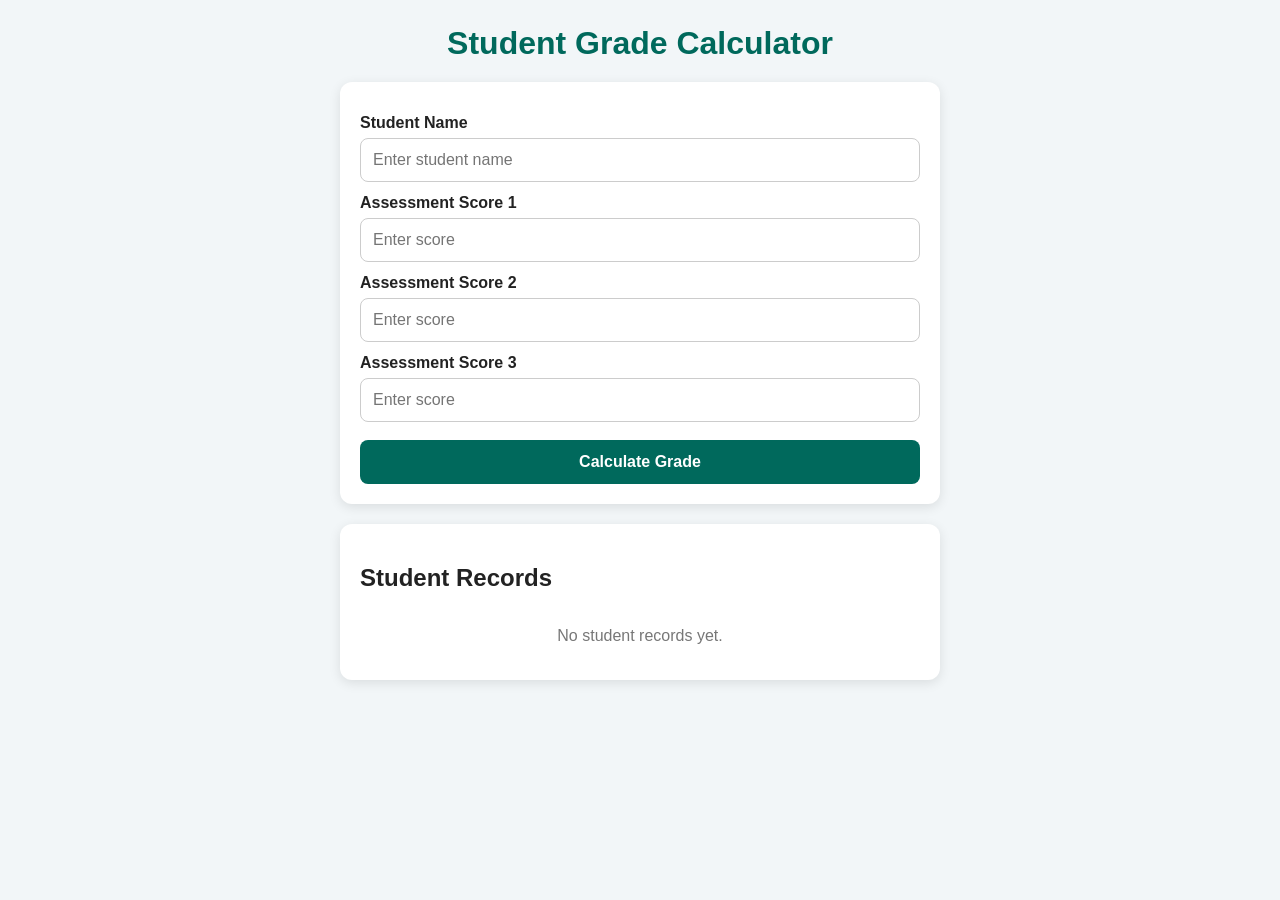
==== index.html @ 1a78a475 "index.html" ====
<!DOCTYPE html>
<html lang="en">
<head>
    <meta charset="UTF-8">
    <meta name="viewport" content="width=device-width, initial-scale=1.0">
    <title>Student Grade Calculator</title>

    <style>
        * {
            box-sizing: border-box;
        }

        body {
            margin: 0;
            font-family: Arial, sans-serif;
            background: #f2f6f8;
            color: #222;
        }

        .container {
            width: 92%;
            max-width: 600px;
            margin: 25px auto;
        }

        h1 {
            text-align: center;
            color: #00695c;
            margin-bottom: 20px;
        }

        .card {
            background: white;
            padding: 20px;
            border-radius: 12px;
            box-shadow: 0 3px 12px rgba(0,0,0,0.1);
            margin-bottom: 20px;
        }

        label {
            display: block;
            font-weight: bold;
            margin-top: 12px;
            margin-bottom: 6px;
        }

        input {
            width: 100%;
            padding: 12px;
            border: 1px solid #ccc;
            border-radius: 8px;
            font-size: 16px;
        }

        button {
            width: 100%;
            padding: 13px;
            margin-top: 18px;
            border: none;
            border-radius: 8px;
            background: #00695c;
            color: white;
            font-size: 16px;
            font-weight: bold;
        }

        button:active {
            opacity: 0.8;
        }

        .record {
            border-left: 5px solid #00695c;
            background: #f8fafa;
            padding: 15px;
            margin-top: 15px;
            border-radius: 8px;
        }

        .record h3 {
            margin-top: 0;
            color: #00695c;
        }

        .delete-btn {
            background: #d32f2f;
            margin-top: 10px;
        }

        #records {
            margin-top: 10px;
        }

        .empty {
            text-align: center;
            color: #777;
            padding: 15px;
        }
    </style>
</head>

<body>

<div class="container">

    <h1>Student Grade Calculator</h1>

    <div class="card">

        <label for="studentName">Student Name</label>
        <input type="text" id="studentName" placeholder="Enter student name">

        <label for="score1">Assessment Score 1</label>
        <input type="number" id="score1" placeholder="Enter score">

        <label for="score2">Assessment Score 2</label>
        <input type="number" id="score2" placeholder="Enter score">

        <label for="score3">Assessment Score 3</label>
        <input type="number" id="score3" placeholder="Enter score">

        <button onclick="calculateGrade()">Calculate Grade</button>

    </div>

    <div class="card">
        <h2>Student Records</h2>
        <div id="records">
            <div class="empty">No student records yet.</div>
        </div>
    </div>

</div>

<script>

    let records = JSON.parse(localStorage.getItem("studentRecords_group16")) || [];

    function calculateGrade() {

        const name = document.getElementById("studentName").value.trim();

        const score1 = Number(document.getElementById("score1").value);
        const score2 = Number(document.getElementById("score2").value);
        const score3 = Number(document.getElementById("score3").value);

        if (name === "") {
            alert("Please enter the student's name.");
            return;
        }

        if (
            document.getElementById("score1").value === "" ||
            document.getElementById("score2").value === "" ||
            document.getElementById("score3").value === ""
        ) {
            alert("Please enter all three assessment scores.");
            return;
        }

        if (
            score1 < 0 || score1 > 100 ||
            score2 < 0 || score2 > 100 ||
            score3 < 0 || score3 > 100
        ) {
            alert("Scores must be between 0 and 100.");
            return;
        }

        const total = score1 + score2 + score3;
        const average = total / 3;

        let grade;

        if (average >= 70) {
            grade = "A";
        } else if (average >= 60) {
            grade = "B";
        } else if (average >= 50) {
            grade = "C";
        } else if (average >= 45) {
            grade = "D";
        } else if (average >= 40) {
            grade = "E";
        } else {
            grade = "F";
        }

        const status = average >= 40 ? "PASS" : "FAIL";

        const student = {
            id: Date.now(),
            name: name,
            score1: score1,
            score2: score2,
            score3: score3,
            total: total,
            average: average.toFixed(2),
            grade: grade,
            status: status
        };

        records.push(student);

        localStorage.setItem("studentRecords_group16", JSON.stringify(records));

        displayRecords();

        document.getElementById("studentName").value = "";
        document.getElementById("score1").value = "";
        document.getElementById("score2").value = "";
        document.getElementById("score3").value = "";
    }

    function displayRecords() {

        const recordsDiv = document.getElementById("records");

        if (records.length === 0) {
            recordsDiv.innerHTML =
                '<div class="empty">No student records yet.</div>';
            return;
        }

        recordsDiv.innerHTML = "";

        records.forEach(function(student) {

            const record = document.createElement("div");

            record.className = "record";

            record.innerHTML = `
                <h3>${student.name}</h3>

                <p><strong>Assessment 1:</strong> ${student.score1}</p>
                <p><strong>Assessment 2:</strong> ${student.score2}</p>
                <p><strong>Assessment 3:</strong> ${student.score3}</p>

                <p><strong>Total Score:</strong> ${student.total}</p>

                <p><strong>Average Score:</strong> ${student.average}</p>

                <p><strong>Grade:</strong> ${student.grade}</p>

                <p><strong>Status:</strong> ${student.status}</p>

                <button class="delete-btn"
                    onclick="deleteRecord(${student.id})">
                    Delete Record
                </button>
            `;

            recordsDiv.appendChild(record);
        });
    }

    function deleteRecord(id) {

        records = records.filter(function(student) {
            return student.id !== id;
        });

        localStorage.setItem("studentRecords_group16", JSON.stringify(records));

        displayRecords();
    }

    displayRecords();

</script>

</body>
</html>
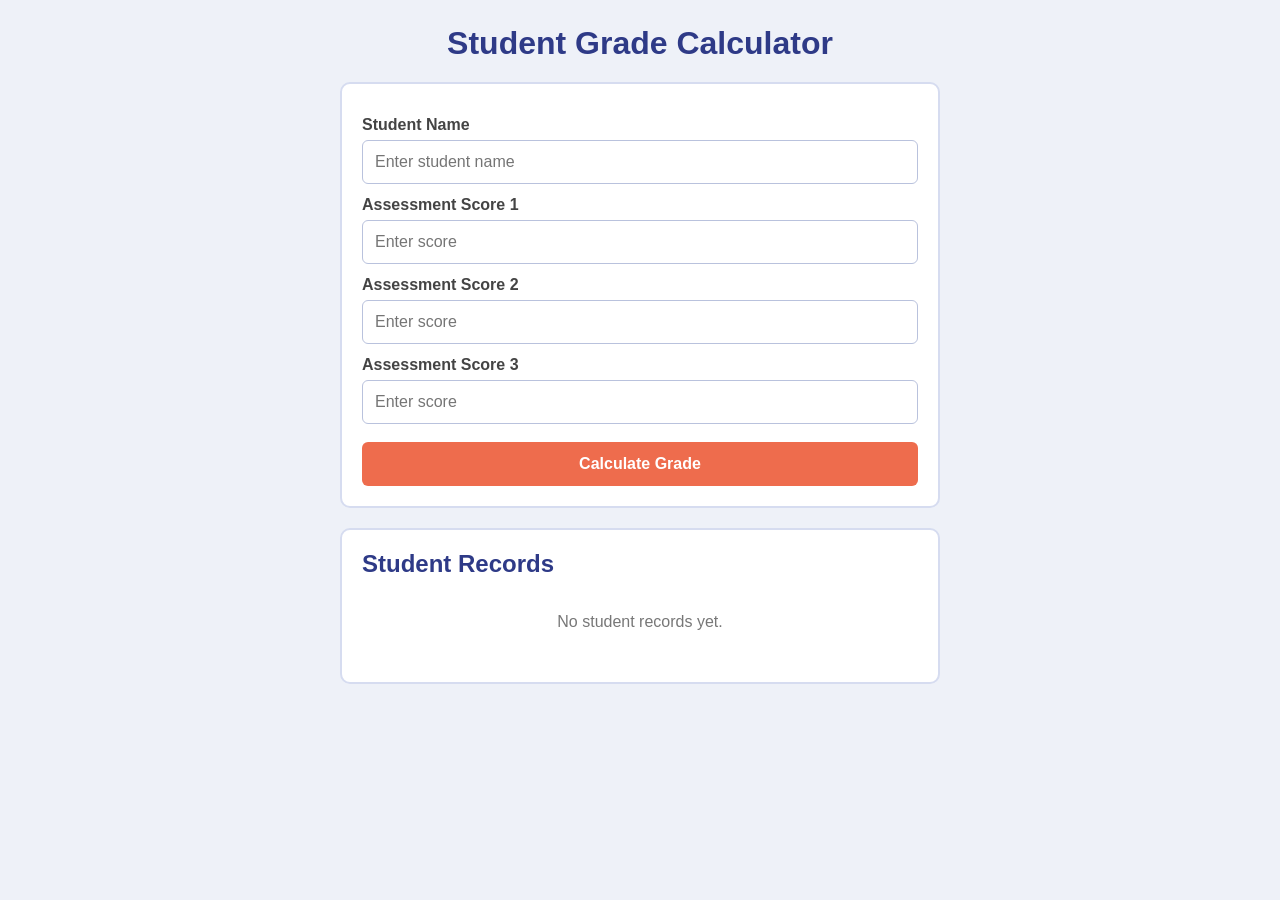
==== commit 8a3eeb0a: "updated html, css and js" ====
--- a/index.html
+++ b/index.html
@@ -1,273 +1,49 @@
 <!DOCTYPE html>
 <html lang="en">
 <head>
-    <meta charset="UTF-8">
-    <meta name="viewport" content="width=device-width, initial-scale=1.0">
-    <title>Student Grade Calculator</title>
+  <meta charset="UTF-8">
+  <meta name="viewport" content="width=device-width, initial-scale=1.0">
+  <title>Student Grade Calculator</title>
 
-    <style>
-        * {
-            box-sizing: border-box;
-        }
-
-        body {
-            margin: 0;
-            font-family: Arial, sans-serif;
-            background: #f2f6f8;
-            color: #222;
-        }
-
-        .container {
-            width: 92%;
-            max-width: 600px;
-            margin: 25px auto;
-        }
-
-        h1 {
-            text-align: center;
-            color: #00695c;
-            margin-bottom: 20px;
-        }
-
-        .card {
-            background: white;
-            padding: 20px;
-            border-radius: 12px;
-            box-shadow: 0 3px 12px rgba(0,0,0,0.1);
-            margin-bottom: 20px;
-        }
-
-        label {
-            display: block;
-            font-weight: bold;
-            margin-top: 12px;
-            margin-bottom: 6px;
-        }
-
-        input {
-            width: 100%;
-            padding: 12px;
-            border: 1px solid #ccc;
-            border-radius: 8px;
-            font-size: 16px;
-        }
-
-        button {
-            width: 100%;
-            padding: 13px;
-            margin-top: 18px;
-            border: none;
-            border-radius: 8px;
-            background: #00695c;
-            color: white;
-            font-size: 16px;
-            font-weight: bold;
-        }
-
-        button:active {
-            opacity: 0.8;
-        }
-
-        .record {
-            border-left: 5px solid #00695c;
-            background: #f8fafa;
-            padding: 15px;
-            margin-top: 15px;
-            border-radius: 8px;
-        }
-
-        .record h3 {
-            margin-top: 0;
-            color: #00695c;
-        }
-
-        .delete-btn {
-            background: #d32f2f;
-            margin-top: 10px;
-        }
-
-        #records {
-            margin-top: 10px;
-        }
-
-        .empty {
-            text-align: center;
-            color: #777;
-            padding: 15px;
-        }
-    </style>
+  <!-- link to our separate CSS file -->
+  <link rel="stylesheet" href="style.css">
 </head>
-
 <body>
 
-<div class="container">
+  <div class="container">
 
     <h1>Student Grade Calculator</h1>
 
+    <!-- form for entering a student's scores -->
     <div class="card">
 
-        <label for="studentName">Student Name</label>
-        <input type="text" id="studentName" placeholder="Enter student name">
+      <label for="studentName">Student Name</label>
+      <input type="text" id="studentName" placeholder="Enter student name">
 
-        <label for="score1">Assessment Score 1</label>
-        <input type="number" id="score1" placeholder="Enter score">
+      <label for="score1">Assessment Score 1</label>
+      <input type="number" id="score1" placeholder="Enter score">
 
-        <label for="score2">Assessment Score 2</label>
-        <input type="number" id="score2" placeholder="Enter score">
+      <label for="score2">Assessment Score 2</label>
+      <input type="number" id="score2" placeholder="Enter score">
 
-        <label for="score3">Assessment Score 3</label>
-        <input type="number" id="score3" placeholder="Enter score">
+      <label for="score3">Assessment Score 3</label>
+      <input type="number" id="score3" placeholder="Enter score">
 
-        <button onclick="calculateGrade()">Calculate Grade</button>
+      <button id="calculateBtn">Calculate Grade</button>
 
     </div>
 
+    <!-- list of saved students shows up here -->
     <div class="card">
-        <h2>Student Records</h2>
-        <div id="records">
-            <div class="empty">No student records yet.</div>
-        </div>
+      <h2>Student Records</h2>
+      <div id="records">
+        <p class="empty">No student records yet.</p>
+      </div>
     </div>
 
-</div>
+  </div>
 
-<script>
-
-    let records = JSON.parse(localStorage.getItem("studentRecords_group16")) || [];
-
-    function calculateGrade() {
-
-        const name = document.getElementById("studentName").value.trim();
-
-        const score1 = Number(document.getElementById("score1").value);
-        const score2 = Number(document.getElementById("score2").value);
-        const score3 = Number(document.getElementById("score3").value);
-
-        if (name === "") {
-            alert("Please enter the student's name.");
-            return;
-        }
-
-        if (
-            document.getElementById("score1").value === "" ||
-            document.getElementById("score2").value === "" ||
-            document.getElementById("score3").value === ""
-        ) {
-            alert("Please enter all three assessment scores.");
-            return;
-        }
-
-        if (
-            score1 < 0 || score1 > 100 ||
-            score2 < 0 || score2 > 100 ||
-            score3 < 0 || score3 > 100
-        ) {
-            alert("Scores must be between 0 and 100.");
-            return;
-        }
-
-        const total = score1 + score2 + score3;
-        const average = total / 3;
-
-        let grade;
-
-        if (average >= 70) {
-            grade = "A";
-        } else if (average >= 60) {
-            grade = "B";
-        } else if (average >= 50) {
-            grade = "C";
-        } else if (average >= 45) {
-            grade = "D";
-        } else if (average >= 40) {
-            grade = "E";
-        } else {
-            grade = "F";
-        }
-
-        const status = average >= 40 ? "PASS" : "FAIL";
-
-        const student = {
-            id: Date.now(),
-            name: name,
-            score1: score1,
-            score2: score2,
-            score3: score3,
-            total: total,
-            average: average.toFixed(2),
-            grade: grade,
-            status: status
-        };
-
-        records.push(student);
-
-        localStorage.setItem("studentRecords_group16", JSON.stringify(records));
-
-        displayRecords();
-
-        document.getElementById("studentName").value = "";
-        document.getElementById("score1").value = "";
-        document.getElementById("score2").value = "";
-        document.getElementById("score3").value = "";
-    }
-
-    function displayRecords() {
-
-        const recordsDiv = document.getElementById("records");
-
-        if (records.length === 0) {
-            recordsDiv.innerHTML =
-                '<div class="empty">No student records yet.</div>';
-            return;
-        }
-
-        recordsDiv.innerHTML = "";
-
-        records.forEach(function(student) {
-
-            const record = document.createElement("div");
-
-            record.className = "record";
-
-            record.innerHTML = `
-                <h3>${student.name}</h3>
-
-                <p><strong>Assessment 1:</strong> ${student.score1}</p>
-                <p><strong>Assessment 2:</strong> ${student.score2}</p>
-                <p><strong>Assessment 3:</strong> ${student.score3}</p>
-
-                <p><strong>Total Score:</strong> ${student.total}</p>
-
-                <p><strong>Average Score:</strong> ${student.average}</p>
-
-                <p><strong>Grade:</strong> ${student.grade}</p>
-
-                <p><strong>Status:</strong> ${student.status}</p>
-
-                <button class="delete-btn"
-                    onclick="deleteRecord(${student.id})">
-                    Delete Record
-                </button>
-            `;
-
-            recordsDiv.appendChild(record);
-        });
-    }
-
-    function deleteRecord(id) {
-
-        records = records.filter(function(student) {
-            return student.id !== id;
-        });
-
-        localStorage.setItem("studentRecords_group16", JSON.stringify(records));
-
-        displayRecords();
-    }
-
-    displayRecords();
-
-</script>
-
+  <!-- link to our separate JS file, placed at the bottom so the page loads first -->
+  <script src="script.js"></script>
 </body>
-</html>
+</html>
--- a/style.css
+++ b/style.css
@@ -0,0 +1,104 @@
+/* ---------- basic page setup ---------- */
+
+body {
+  margin: 0;
+  font-family: Verdana, Arial, sans-serif;
+  background-color: #eef1f8;
+  color: #2b2b2b;
+}
+
+.container {
+  width: 92%;
+  max-width: 600px;
+  margin: 25px auto;
+}
+
+h1 {
+  text-align: center;
+  color: #2e3a87;
+  margin-bottom: 20px;
+}
+
+/* ---------- the white boxes ---------- */
+
+.card {
+  background-color: white;
+  padding: 20px;
+  border-radius: 10px;
+  border: 2px solid #d6dcf0;
+  margin-bottom: 20px;
+}
+
+.card h2 {
+  color: #2e3a87;
+  margin-top: 0;
+}
+
+/* ---------- form styling ---------- */
+
+label {
+  display: block;
+  font-weight: bold;
+  margin-top: 12px;
+  margin-bottom: 6px;
+  color: #444444;
+}
+
+input {
+  width: 100%;
+  padding: 12px;
+  border: 1px solid #b9c2dd;
+  border-radius: 6px;
+  font-size: 16px;
+  box-sizing: border-box; /* keeps padding from making inputs too wide */
+}
+
+input:focus {
+  outline: none;
+  border-color: #2e3a87;
+}
+
+button {
+  width: 100%;
+  padding: 13px;
+  margin-top: 18px;
+  border: none;
+  border-radius: 6px;
+  background-color: #ee6c4d;
+  color: white;
+  font-size: 16px;
+  font-weight: bold;
+  cursor: pointer;
+}
+
+button:active {
+  opacity: 0.8;
+}
+
+/* ---------- delete button is a bit different ---------- */
+
+.delete-btn {
+  background-color: #c1121f;
+  margin-top: 10px;
+}
+
+/* ---------- each saved student record ---------- */
+
+.record {
+  /* border-left: 5px solid #2e3a87; */
+  background-color: #f6f7fc;
+  padding: 15px;
+  margin-top: 15px;
+  border-radius: 6px;
+}
+
+.record h3 {
+  margin-top: 0;
+  /* color: #2e3a87; */
+}
+
+.empty {
+  text-align: center;
+  color: #777777;
+  padding: 15px;
+}
